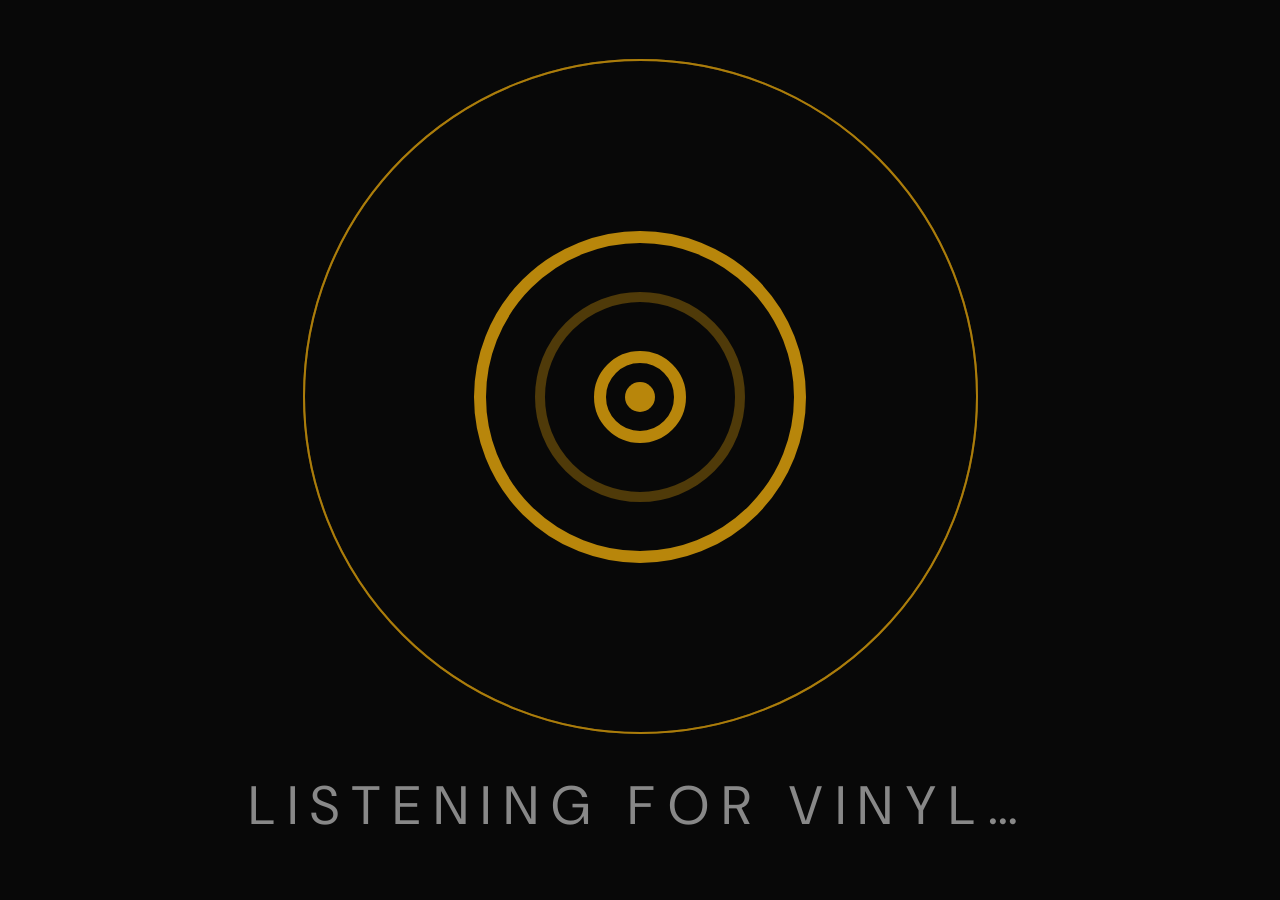
==== templates/index.html @ f5e8fc41 "Initial release — vinylDisplay v1.0" ====
<!DOCTYPE html>
<html lang="en">
<head>
  <meta charset="UTF-8">
  <title>Now Playing</title>
  <link rel="stylesheet" href="/static/style.css?v=3">
  <link href="https://fonts.googleapis.com/css2?family=Playfair+Display:wght@400;700&family=DM+Sans:wght@300;400;500&display=swap" rel="stylesheet">
</head>
<body>
  <div id="app" class="idle">

    <div class="idle-view">
      <div class="pulse-wrap">
        <div class="pulse-outer"></div>
        <div class="pulse-mid"></div>
        <div class="idle-icon">
          <svg viewBox="0 0 36 36" fill="none" xmlns="http://www.w3.org/2000/svg">
            <circle cx="18" cy="18" r="16" stroke="#b8860b" stroke-width="1.2" fill="none"/>
            <circle cx="18" cy="18" r="10" stroke="#b8860b66" stroke-width="1" fill="none"/>
            <circle cx="18" cy="18" r="4" stroke="#b8860b" stroke-width="1.2" fill="none"/>
            <circle cx="18" cy="18" r="1.5" fill="#b8860b"/>
          </svg>
        </div>
      </div>
      <p class="idle-label">Listening for vinyl…</p>
    </div>

    <div class="playing-view">
  <div class="content-wrap">
    <div class="vinyl-wrap">
      <div class="disc" id="disc">
        <div class="disc-label">
          <img id="albumArt" src="" alt=""/>
          <div class="spindle"></div>
        </div>
      </div>
    </div>
    <div class="info">
      <span class="now-label">Now Playing</span>
      <div class="divider"></div>
      <h1 class="title" id="title">—</h1>
      <h2 class="artist" id="artist">—</h2>
      <p class="album" id="album"></p>
    </div>
  </div>
</div>

  </div>

  <script>
    let lastTitle = "";
    async function poll() {
      try {
        const res  = await fetch("/state");
        const data = await res.json();
        const app  = document.getElementById("app");
        if (data.status === "playing") {
          if (data.title !== lastTitle) {
            lastTitle = data.title;
            document.getElementById("title").textContent  = data.title;
            document.getElementById("artist").textContent = data.artist;
            document.getElementById("album").textContent  = data.album;
            const art = document.getElementById("albumArt");
            if (data.art_url) art.src = data.art_url;
          }
          app.className = "playing";
        } else {
          app.className = "idle";
          lastTitle = "";
        }
      } catch(e) { console.log(e); }
    }
    poll();
    setInterval(poll, 5000);
  </script>
</body>
</html>
---- static/style.css ----
*, *::before, *::after { box-sizing: border-box; margin: 0; padding: 0; }

html, body {
  height: 100%;
  width: 100%;
  overflow: hidden;
  background: #080808;
  color: #fff;
  font-family: 'DM Sans', sans-serif;
}

#app {
  width: 100vw;
  height: 100vh;
  position: relative;
  display: flex;
  align-items: center;
  justify-content: center;
}

.idle-view, .playing-view {
  position: absolute;
  inset: 0;
  display: flex;
  align-items: center;
  justify-content: center;
  transition: opacity 0.8s ease;
}

#app.idle .idle-view          { opacity: 1; pointer-events: all; }
#app.idle .playing-view       { opacity: 0; pointer-events: none; }
#app.playing .idle-view       { opacity: 0; pointer-events: none; }
#app.playing .playing-view    { opacity: 1; }

/* ── Idle ── */
.idle-view {
  flex-direction: column;
  align-items: center;
  justify-content: center;
}

.pulse-wrap {
  position: relative;
  width: 75vmin;  /* was 25vmin */
  height: 75vmin;  /* was 25vmin */
  display: flex;
  align-items: center;
  justify-content: center;
  margin-bottom: 4vmin;
}

.pulse-outer, .pulse-mid {
  position: absolute;
  border-radius: 50%;
  border: 0.3vmin solid #b8860bbb;
  top: 0; left: 0;
  width: 100%; height: 100%;
}

.pulse-outer { animation: pulse 2.5s ease-out infinite; }
.pulse-mid   { animation: pulse 2.5s ease-out infinite 0.5s; }

@keyframes pulse {
  0%   { transform: scale(0.6); opacity: 0.7; }
  100% { transform: scale(1.4); opacity: 0; }
}

.idle-icon {
  width: 40vmin;  /* was 10vmin */
  height: 40vmin;  /* was 10vmin */
  position: relative;
  z-index: 2;
}
.idle-icon svg { width: 100%; height: 100%; }

.idle-label {
  font-size: 6vmin;
  letter-spacing: 0.25em;
  color: #888;
  text-transform: uppercase;
}

/* ── Now Playing ── */
.playing-view {
  padding: 3vmin;
  background: radial-gradient(ellipse at 30% 50%, #1a1200 0%, #080808 70%);
}

.content-wrap {
  display: flex;
  flex-direction: row;
  align-items: center;
  justify-content: center;
  gap: 4vw;
  width: 100%;
  height: 100%;
  padding: 2vmin;
}

/* ── Disc fills half the screen height ── */
.vinyl-wrap {
  display: flex;
  align-items: center;
  justify-content: center;
  flex-shrink: 0;
  height: 100%;
}

.disc {
  width: min(45vw, 90vh);
  height: min(45vw, 90vh);
  border-radius: 50%;
  background: repeating-radial-gradient(circle at center,
    #0d0d0d 0px, #181818 1.5px, #0d0d0d 3px, #141414 4.5px, #0d0d0d 6px);
  display: flex;
  align-items: center;
  justify-content: center;
  border: 0.3vmin solid #222;
  box-shadow: 0 0 8vmin #00000099;
  animation: spin 4s linear infinite;
}

@keyframes spin {
  from { transform: rotate(0deg); }
  to   { transform: rotate(360deg); }
}

.disc-label {
  width: 42%;
  height: 42%;
  border-radius: 50%;
  overflow: hidden;
  border: 0.3vmin solid #333;
  display: flex;
  align-items: center;
  justify-content: center;
  position: relative;
}

.disc-label img {
  width: 100%;
  height: 100%;
  border-radius: 50%;
  object-fit: cover;
}

.spindle {
  width: 2vmin;
  height: 2vmin;
  border-radius: 50%;
  background: #111;
  border: 0.2vmin solid #555;
  position: absolute;
  z-index: 2;
}

/* ── Info fills remaining space ── */
.info {
  flex: 1;
  display: flex;
  flex-direction: column;
  justify-content: center;
  gap: 2vmin;
  min-width: 0;
  height: 100%;
}

.now-label {
  font-size: 7vmin;  /* was 2vmin */
  font-weight: 500;
  letter-spacing: 0.3em;
  color: #e8a800;
  text-transform: uppercase;
}

.divider {
  width: 6vmin;
  height: 0.25vmin;
  background: #e8a800;
}

.title {
  font-family: 'Playfair Display', serif;
  font-size: clamp(22px, 6vw, 72px);  /* was 16px, 6vw, 72px */
  font-weight: 700;
  color: #ffffff;
  line-height: 1.15;
  word-break: break-word;
}

.artist {
  font-size: clamp(26px, 4.5vw, 48px);  /* 12px, 3.5vw, 48px */
  font-weight: 300;
  color: #e8a800;
}

.album {
  font-size: clamp(20px, 3vw, 28px);  /* 12px, 2vw, 28px */
  color: #aaa;
  letter-spacing: 0.06em;
  text-transform: uppercase;
}
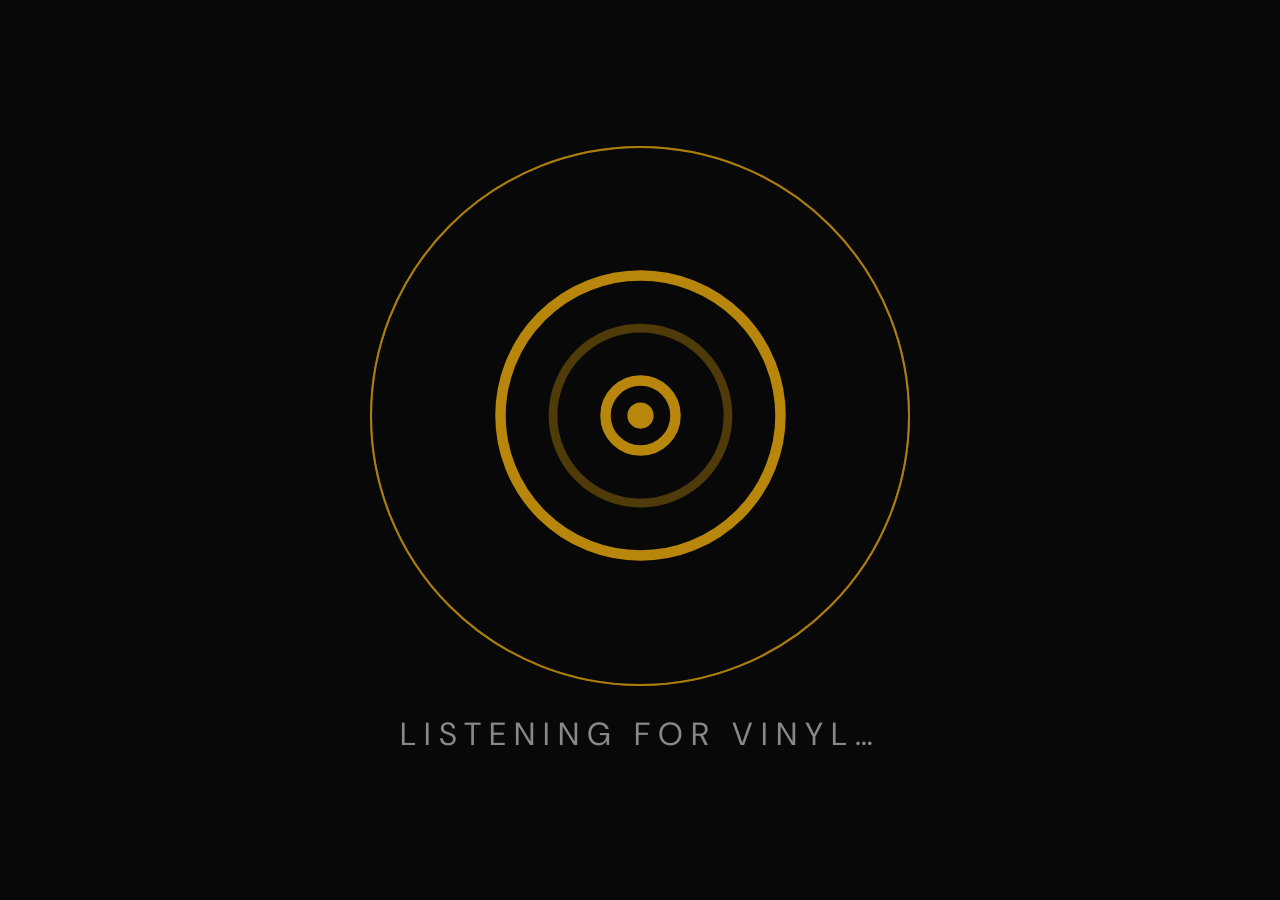
==== commit 5de788ce: "Update CSS with variables, responsive layout improvements" ====
--- a/templates/index.html
+++ b/templates/index.html
@@ -3,7 +3,7 @@
 <head>
   <meta charset="UTF-8">
   <title>Now Playing</title>
-  <link rel="stylesheet" href="/static/style.css?v=3">
+  <link rel="stylesheet" href="/static/style.css">
   <link href="https://fonts.googleapis.com/css2?family=Playfair+Display:wght@400;700&family=DM+Sans:wght@300;400;500&display=swap" rel="stylesheet">
 </head>
 <body>
--- a/static/style.css
+++ b/static/style.css
@@ -1,10 +1,45 @@
+/* ============================================================
+   vinylDisplay — Easy Customization Variables
+   Edit these values to change the look
+   ============================================================ */
+
+:root {
+  /* Colors */
+  --color-bg:         #080808;
+  --color-gold:       #e8a800;
+  --color-title:      #ffffff;
+  --color-artist:     #e8a800;
+  --color-album:      #aaaaaa;
+  --color-idle-text:  #888888;
+
+  /* Font sizes — change these to resize text */
+  --size-now-label:   3.5vw;  /*  was 2.5vw  */
+  --size-title:       6vw;  /*  was 5.5vw  */
+  --size-artist:      4vw;  /*  was 4vw  */
+  --size-album:       5vw;   /* was 5vw  */
+  --size-idle-label:  2.5vw;  /*  was 2.5vw  */
+
+  /* Disc size — percentage of screen */
+  --disc-size:        min(44vw, 88vh);
+
+  /* Divider size */
+  --divider-width:    30vmin;  /* was 6vmin */
+
+  /* Idle icon size */
+  --idle-icon-size:   35vmin;
+  --idle-ring-size:   60vmin;
+}
+
+/* ============================================================
+   Base
+   ============================================================ */
 *, *::before, *::after { box-sizing: border-box; margin: 0; padding: 0; }
 
 html, body {
   height: 100%;
   width: 100%;
   overflow: hidden;
-  background: #080808;
+  background: var(--color-bg);
   color: #fff;
   font-family: 'DM Sans', sans-serif;
 }
@@ -13,11 +48,11 @@
   width: 100vw;
   height: 100vh;
   position: relative;
-  display: flex;
-  align-items: center;
-  justify-content: center;
-}
-
+}
+
+/* ============================================================
+   State transitions
+   ============================================================ */
 .idle-view, .playing-view {
   position: absolute;
   inset: 0;
@@ -32,21 +67,23 @@
 #app.playing .idle-view       { opacity: 0; pointer-events: none; }
 #app.playing .playing-view    { opacity: 1; }
 
-/* ── Idle ── */
+/* ============================================================
+   Idle screen
+   ============================================================ */
 .idle-view {
   flex-direction: column;
   align-items: center;
   justify-content: center;
+  gap: 3vmin;
 }
 
 .pulse-wrap {
   position: relative;
-  width: 75vmin;  /* was 25vmin */
-  height: 75vmin;  /* was 25vmin */
-  display: flex;
-  align-items: center;
-  justify-content: center;
-  margin-bottom: 4vmin;
+  width: var(--idle-ring-size);
+  height: var(--idle-ring-size);
+  display: flex;
+  align-items: center;
+  justify-content: center;
 }
 
 .pulse-outer, .pulse-mid {
@@ -66,23 +103,24 @@
 }
 
 .idle-icon {
-  width: 40vmin;  /* was 10vmin */
-  height: 40vmin;  /* was 10vmin */
+  width: var(--idle-icon-size);
+  height: var(--idle-icon-size);
   position: relative;
   z-index: 2;
 }
 .idle-icon svg { width: 100%; height: 100%; }
 
 .idle-label {
-  font-size: 6vmin;
+  font-size: var(--size-idle-label);
   letter-spacing: 0.25em;
-  color: #888;
+  color: var(--color-idle-text);
   text-transform: uppercase;
 }
 
-/* ── Now Playing ── */
+/* ============================================================
+   Now Playing screen
+   ============================================================ */
 .playing-view {
-  padding: 3vmin;
   background: radial-gradient(ellipse at 30% 50%, #1a1200 0%, #080808 70%);
 }
 
@@ -94,21 +132,20 @@
   gap: 4vw;
   width: 100%;
   height: 100%;
-  padding: 2vmin;
-}
-
-/* ── Disc fills half the screen height ── */
+  padding: 3vmin;
+}
+
+/* ── Disc ── */
 .vinyl-wrap {
   display: flex;
   align-items: center;
   justify-content: center;
   flex-shrink: 0;
-  height: 100%;
 }
 
 .disc {
-  width: min(45vw, 90vh);
-  height: min(45vw, 90vh);
+  width: var(--disc-size);
+  height: var(--disc-size);
   border-radius: 50%;
   background: repeating-radial-gradient(circle at center,
     #0d0d0d 0px, #181818 1.5px, #0d0d0d 3px, #141414 4.5px, #0d0d0d 6px);
@@ -154,49 +191,47 @@
   z-index: 2;
 }
 
-/* ── Info fills remaining space ── */
+/* ── Info panel ── */
 .info {
   flex: 1;
   display: flex;
   flex-direction: column;
   justify-content: center;
   gap: 2vmin;
-  min-width: 0;
-  height: 100%;
 }
 
 .now-label {
-  font-size: 7vmin;  /* was 2vmin */
+  font-size: var(--size-now-label);
   font-weight: 500;
   letter-spacing: 0.3em;
-  color: #e8a800;
+  color: var(--color-gold);
   text-transform: uppercase;
 }
 
 .divider {
-  width: 6vmin;
+  width: var(--divider-width);
   height: 0.25vmin;
-  background: #e8a800;
+  background: var(--color-gold);
 }
 
 .title {
   font-family: 'Playfair Display', serif;
-  font-size: clamp(22px, 6vw, 72px);  /* was 16px, 6vw, 72px */
+  font-size: var(--size-title);
   font-weight: 700;
-  color: #ffffff;
-  line-height: 1.15;
+  color: var(--color-title);
+  line-height: 1.2;
   word-break: break-word;
 }
 
 .artist {
-  font-size: clamp(26px, 4.5vw, 48px);  /* 12px, 3.5vw, 48px */
+  font-size: var(--size-artist);
   font-weight: 300;
-  color: #e8a800;
+  color: var(--color-artist);
 }
 
 .album {
-  font-size: clamp(20px, 3vw, 28px);  /* 12px, 2vw, 28px */
-  color: #aaa;
+  font-size: var(--size-album);
+  color: var(--color-album);
   letter-spacing: 0.06em;
   text-transform: uppercase;
 }
